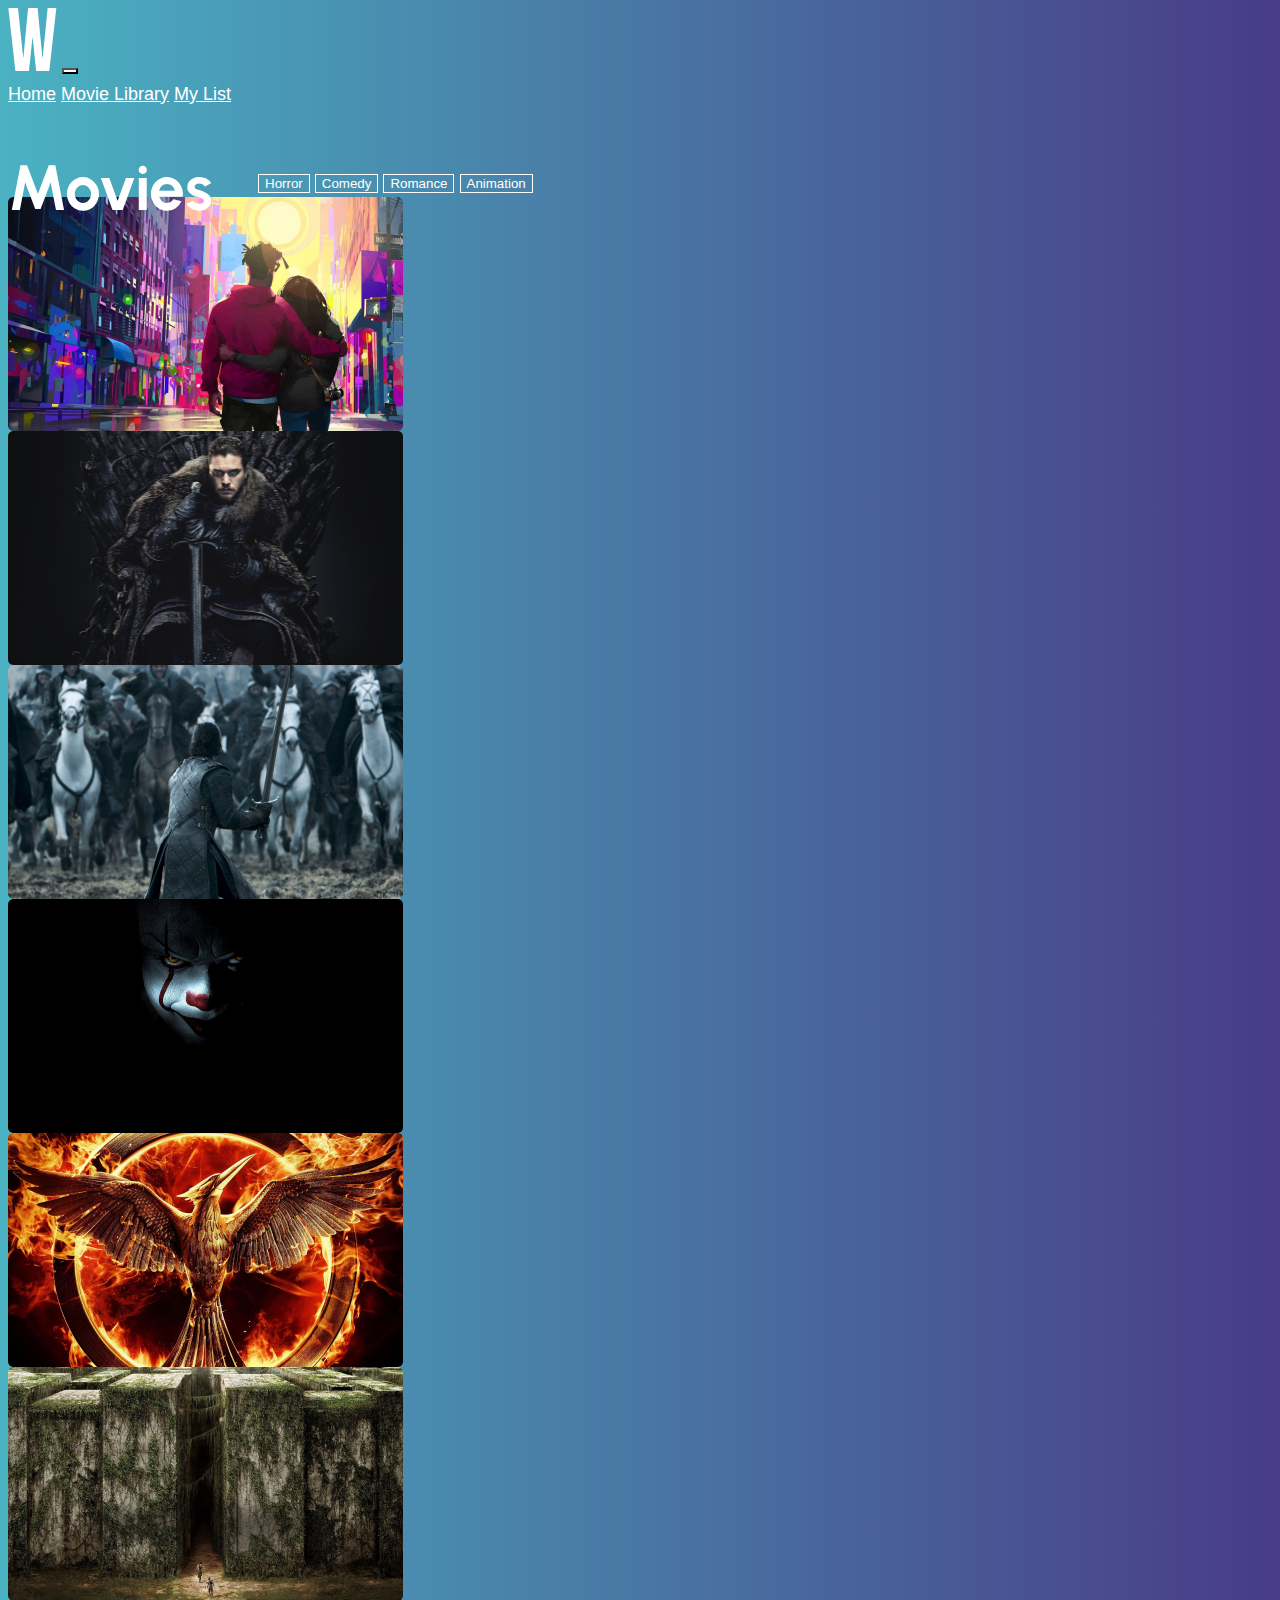
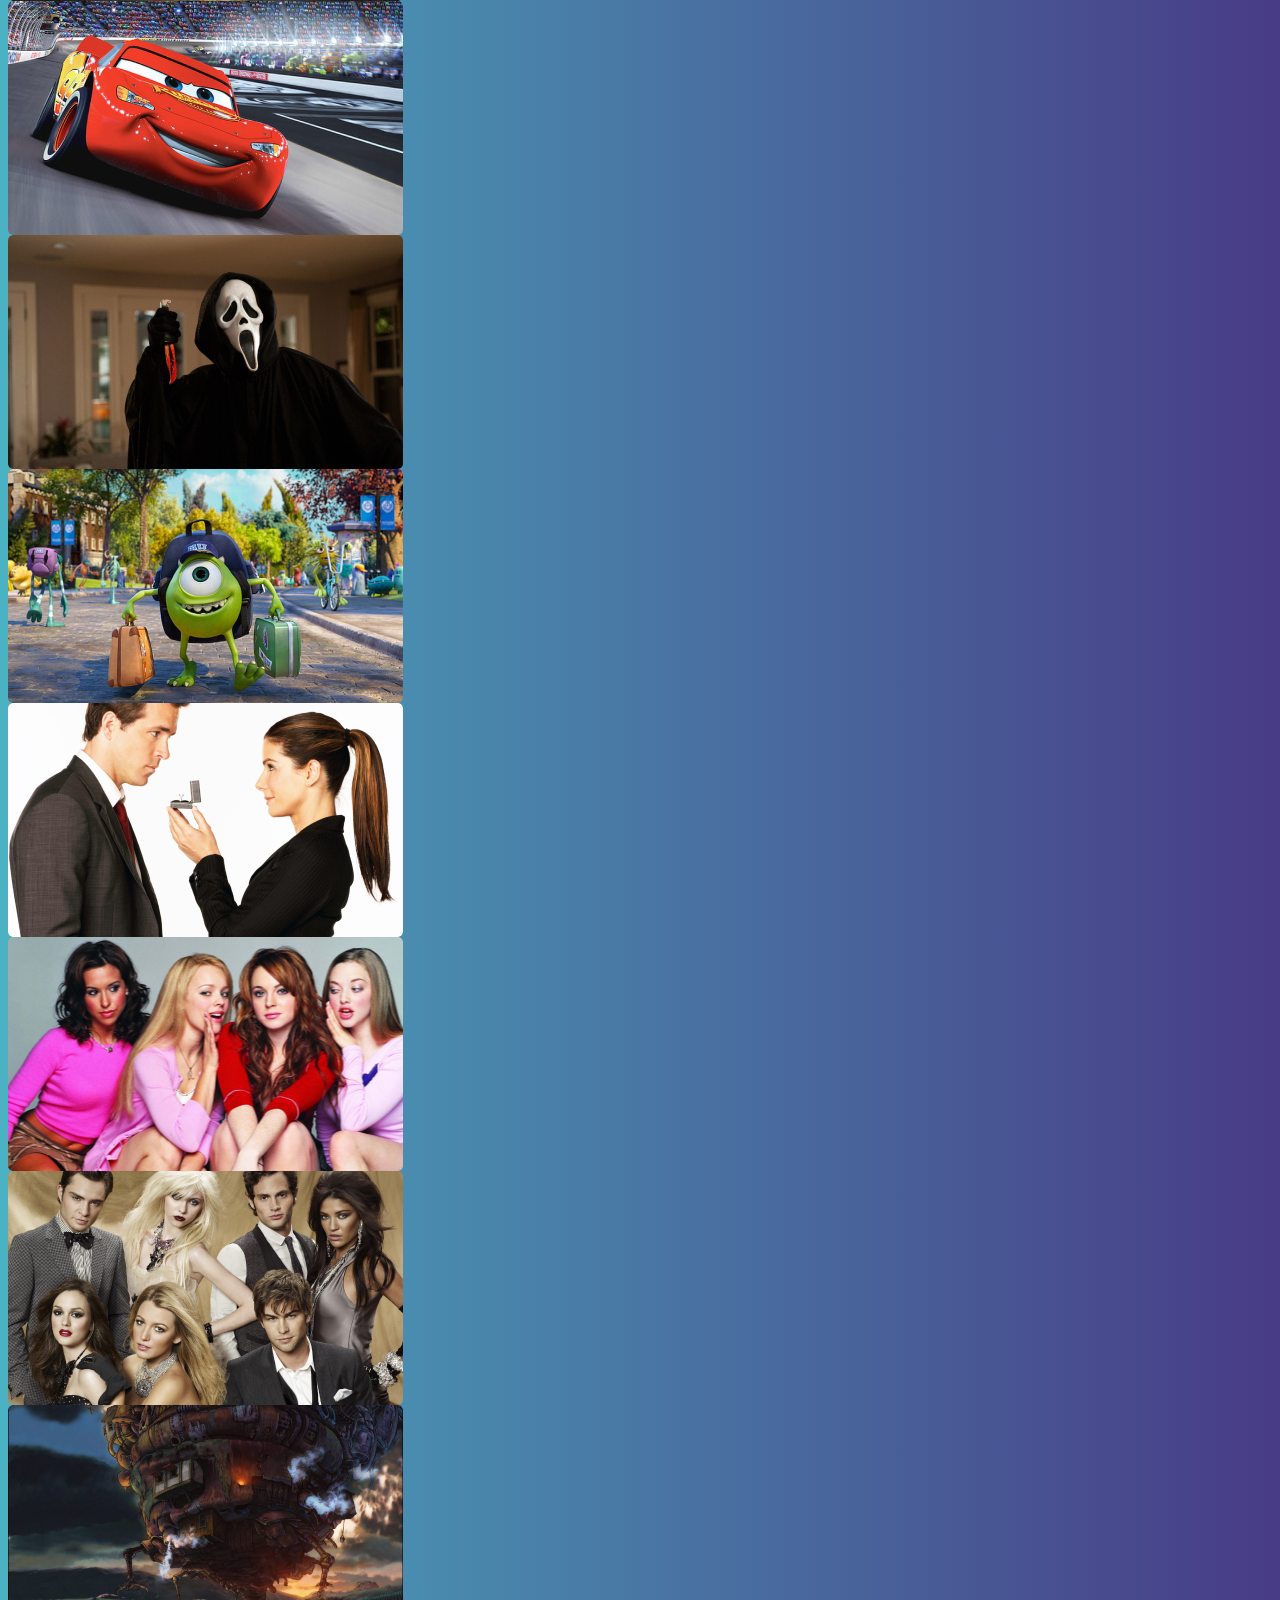
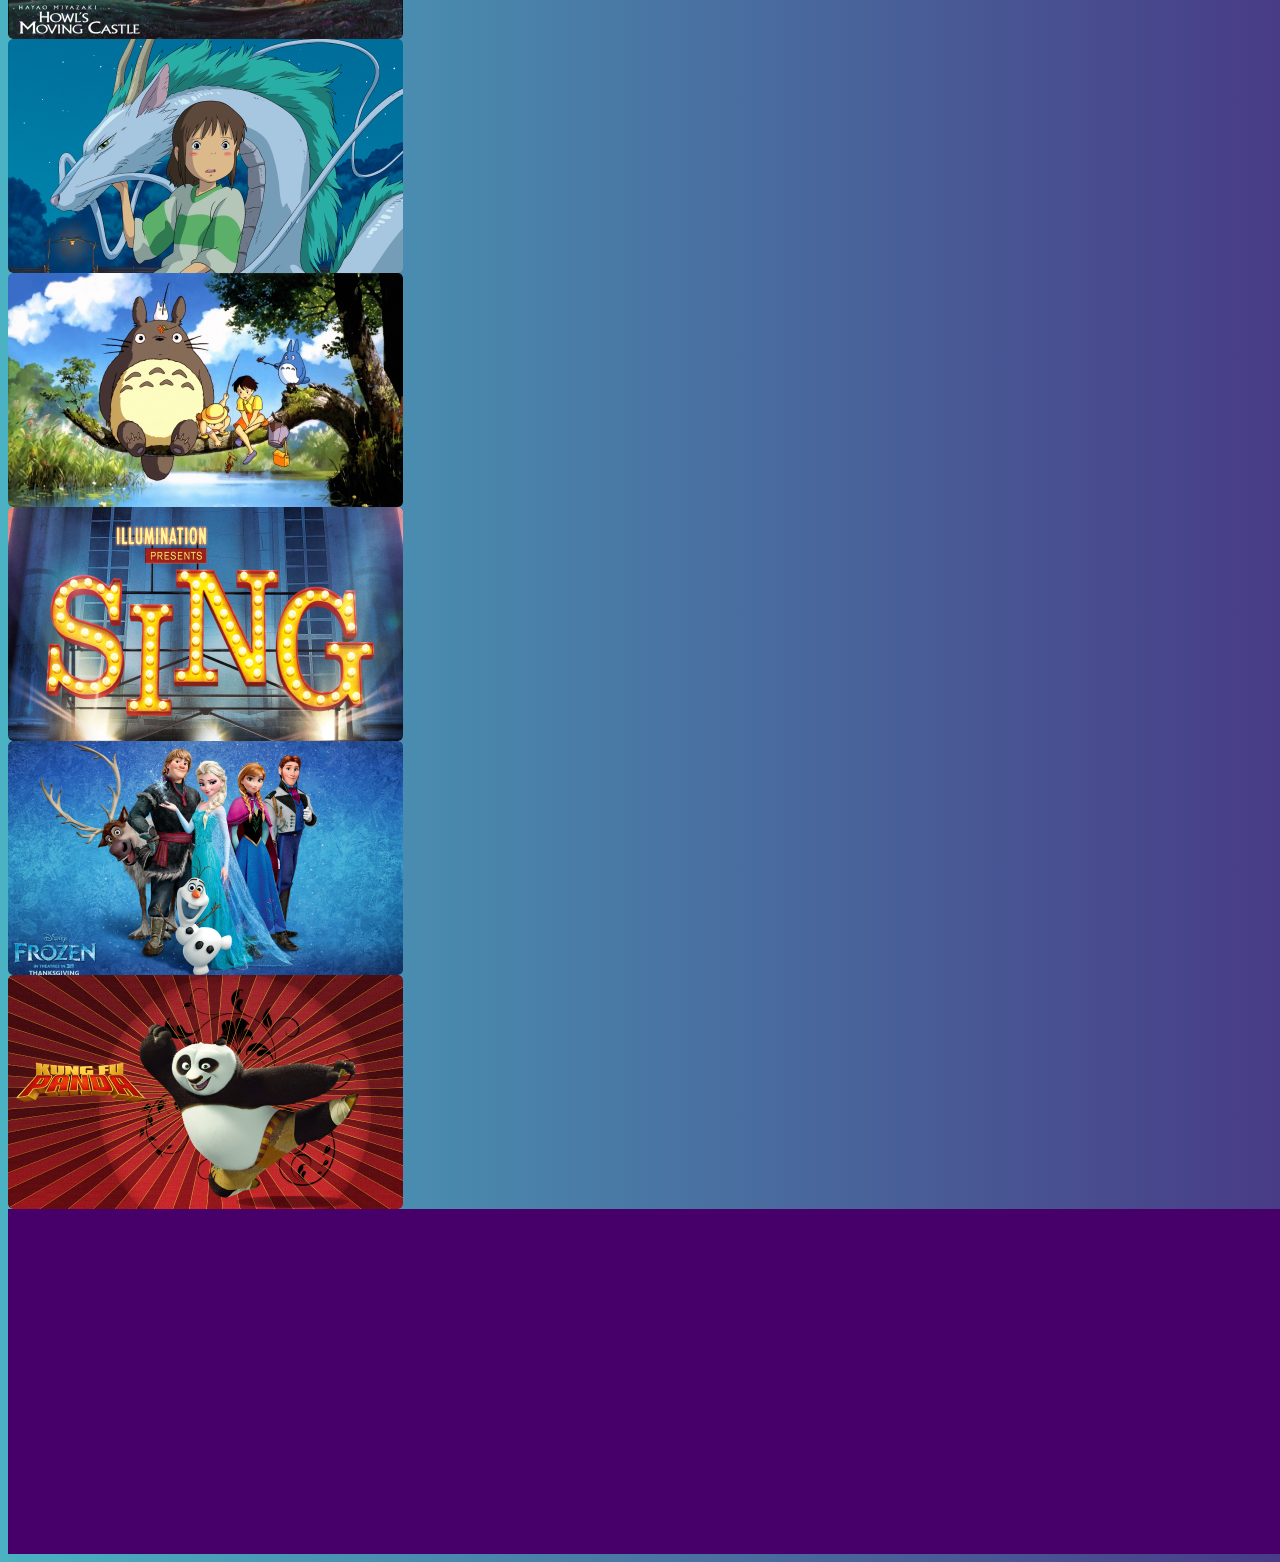
==== pages/libray.html @ efefef5f "movie library page update" ====
<!DOCTYPE html>
<html lang="en">
<head>
    <meta charset="UTF-8">
    <meta name="viewport" content="width=device-width, initial-scale=1.0">
    <title>Movie Library Page</title>

        <!-- Style Sheets -->
        <link href="https://cdn.jsdelivr.net/npm/bootstrap@5.3.0/dist/css/bootstrap.min.css" rel="stylesheet" integrity="sha384-9ndCyUaIbzAi2FUVXJi0CjmCapSmO7SnpJef0486qhLnuZ2cdeRhO02iuK6FUUVM" crossorigin="anonymous">
        <link rel="stylesheet" href="/css/libray.css">
</head>

<body >


        <!-- ------------------------------------------------------------------------------------------------ -->
        <!-- Nav Bar -->   

        <header>
            <nav class="navbar navbar-expand-lg bg-body-light">
                <div class="container-fluid">
                <a class="navbar-brand" href="#"><img src="/assets/logo-white.svg"></a>
                <button class="navbar-toggler" type="button" data-bs-toggle="collapse" data-bs-target="#navbarNavAltMarkup" aria-controls="navbarNavAltMarkup" aria-expanded="false" aria-label="Toggle navigation">
                    <span class="navbar-toggler-icon"></span>
                </button>
                <div class="collapse navbar-collapse" id="navbarNavAltMarkup">
                    <div class="navbar-nav">
                    <a class="nav-link " aria-current="page" href="/index.html" >Home</a>
                    <a class="nav-link" href="#">Movie Library</a>
                    <a class="nav-link" href="/pages/mylist.html">My List</a>

                    </div>
                </div>
                </div>
            </nav>
        </header>




    <!-- ------------------------------------------------------------------------------------------------ -->
    <!-- Filters -->   

    <section>

        <div class="container">

            <div class="heading">

                <h1>Movies</h1>
    
                <div class="btn-group" role="group" aria-label="Basic outlined example bg-body-light" >
                    <button type="button" class="btn btn-outline-primary">Horror</button>
                    <button type="button" class="btn btn-outline-primary">Comedy</button>
                    <button type="button" class="btn btn-outline-primary">Romance</button>
                    <button type="button" class="btn btn-outline-primary">Animation</button>
                  </div>
            </div>


    <!-- ------------------------------------------------------------------------------------------------ -->
    <!-- Movies -->   


            <div class="movies">

                <div class="row">

                    <div class="col-4">
                        <div class="movie-1"></div>

                    </div>

                    <div class="col-4">
                        <div class="movie-2"></div>

                    </div>

                    <div class="col-4">
                        <div class="movie-3"></div>

                    </div>


                </div>

                    <!-- Row 2 -->  
                    
                
                    <div class="row py-5" >

                        <div class="col-4">
                            <div class="movie-4"></div>
    
                        </div>
    
                        <div class="col-4">
                            <div class="movie-5"></div>
    
                        </div>
    
                        <div class="col-4">
                            <div class="movie-6"></div>
    
                        </div>
    
    
                    </div>    

                     <!-- Row 3 -->  


                     <div class="row py-2" >

                        <div class="col-4">
                            <div class="movie-7"></div>
    
                        </div>
    
                        <div class="col-4">
                            <div class="movie-8"></div>
    
                        </div>
    
                        <div class="col-4">
                            <div class="movie-9"></div>
    
                        </div>
    
    
                    </div>  
                    
                        <!-- Row 4 -->  

                    

                    <div class="row py-5" >

                        <div class="col-4">
                            <div class="movie-10"></div>
    
                        </div>
    
                        <div class="col-4">
                            <div class="movie-11"></div>
    
                        </div>
    
                        <div class="col-4">
                            <div class="movie-12"></div>
    
                        </div>
    
    
                    </div>  

                         <!-- Row 5 -->  

                    

                    <div class="row py-2" >

                        <div class="col-4">
                            <div class="movie-13"></div>
    
                        </div>
    
                        <div class="col-4">
                            <div class="movie-14"></div>
    
                        </div>
    
                        <div class="col-4">
                            <div class="movie-15"></div>
    
                        </div>
    
    
                    </div>  
                    
                    <!-- Row 6 -->  

                    <div class="row py-5" >

                        <div class="col-4">
                            <div class="movie-16"></div>
    
                        </div>
    
                        <div class="col-4">
                            <div class="movie-17"></div>
    
                        </div>
    
                        <div class="col-4">
                            <div class="movie-18"></div>
    
                        </div>
    
    
                    </div>  
                    




            </div>
    
    
        </div>
    </section>

    <footer>
        
    </footer>




    

        

    






        <!-- Javascript -->
        <script src="https://cdn.jsdelivr.net/npm/@popperjs/core@2.11.8/dist/umd/popper.min.js" integrity="sha384-I7E8VVD/ismYTF4hNIPjVp/Zjvgyol6VFvRkX/vR+Vc4jQkC+hVqc2pM8ODewa9r" crossorigin="anonymous"></script>
        <script src="https://cdn.jsdelivr.net/npm/bootstrap@5.3.0/dist/js/bootstrap.min.js" integrity="sha384-fbbOQedDUMZZ5KreZpsbe1LCZPVmfTnH7ois6mU1QK+m14rQ1l2bGBq41eYeM/fS" crossorigin="anonymous"></script>
        <script src="https://ajax.googleapis.com/ajax/libs/jquery/3.7.0/jquery.min.js"></script>
        <script src="/js/index.js"></script>

</body>
</html>
---- css/libray.css ----
@import url('https://fonts.googleapis.com/css2?family=Bebas+Neue&family=Urbanist:ital,wght@0,100;0,200;0,300;0,400;0,500;0,600;0,700;0,800;0,900;1,100;1,200;1,300;1,400;1,500;1,600;1,700;1,800;1,900&display=swap');

/* Gradient */

:root {
  --gradient: linear-gradient(90deg, #4AB2C2, #470069, #F5F5F5);
}

body {
  font-family: basic-sans, sans-serif;
  font-size: 1.125em;
  line-height: 1.6;
  color: #333;
  background: #ddd;
  background-size: 300%;
  background-image: var(--gradient);
  animation: bg-animation 25s infinite alternate;
}

@keyframes bg-animation {
  0% {background-position: left}
  50% {background-position: right}
  100% {background-position: left}
}
/* NAV */

.nav-link{
    color: #FFFFFF;
}


/* Filters */

.heading{
    margin-top: 40px;
}

.heading h1{
    font-family: 'Urbanist', sans-serif;
    color: #FFF;
    font-size: 64px;
    font-style: normal;
    font-weight: 700;
    line-height: normal;
    margin-top: 20px;

}

.btn-group{
    margin-left: 250px;
    margin-top: -100px;
}


/*Buttons */

button{
    background-color:#FFFFFF;
}

.btn-outline-primary {
    background-color: transparent;
    color: white;
    border: 1px solid white;
}


/* movies */

.movie-1{
    width: 395px;
    height: 234px;
    background-image: url(/assets/movie-1.png);
    background-position: center;
    background-size: cover;
    border-radius: 5px;
}


.movie-2{
    width: 395px;
    height: 234px;
    background-image: url(/assets/movie-2.png);
    background-position: center;
    background-size: cover;
    border-radius: 5px;

}


.movie-3{
    width: 395px;
    height: 234px;
    background-image: url(/assets/movie-3.png);
    background-position: center;
    background-size: cover;
    border-radius: 5px;
}

.movie-4{
    width: 395px;
    height: 234px;
    background-image: url(/assets/movie-4.png);
    background-position: center;
    background-size: cover;
    border-radius: 5px;
}


.movie-5{
    width: 395px;
    height: 234px;
    background-image: url(/assets/movie-5.png);
    background-position: center;
    background-size: cover;
    border-radius: 5px;
}


.movie-6{
    width: 395px;
    height: 234px;
    background-image: url(/assets/movie-6.png);
    background-position: center;
    background-size: cover;
    border-radius: 5px;
}


.movie-7{
    width: 395px;
    height: 234px;
    background-image: url(/assets/movie-7.png);
    background-position: center;
    background-size: cover;
    border-radius: 5px;
}


.movie-8{
    width: 395px;
    height: 234px;
    background-image: url(/assets/movie-8.png);
    background-position: center;
    background-size: cover;
    border-radius: 5px;
}


.movie-9{
    width: 395px;
    height: 234px;
    background-image: url(/assets/movie-9.png);
    background-position: center;
    background-size: cover;
    border-radius: 5px;
}

.movie-10{
    width: 395px;
    height: 234px;
    background-image: url(/assets/movie-10.png);
    background-position: center;
    background-size: cover;
    border-radius: 5px;
}


.movie-11{
    width: 395px;
    height: 234px;
    background-image: url(/assets/movie-11.png);
    background-position: center;
    background-size: cover;
    border-radius: 5px;
}


.movie-12{
    width: 395px;
    height: 234px;
    background-image: url(/assets/movie-12.png);
    background-position: center;
    background-size: cover;
    border-radius: 5px;
}


.movie-13{
    width: 395px;
    height: 234px;
    background-image: url(/assets/movie-13.png);
    background-position: center;
    background-size: cover;
    border-radius: 5px;
}


.movie-14{
    width: 395px;
    height: 234px;
    background-image: url(/assets/movie-14.png);
    background-position: center;
    background-size: cover;
    border-radius: 5px;
}


.movie-15{
    width: 395px;
    height: 234px;
    background-image: url(/assets/movie-15.png);
    background-position: center;
    background-size: cover;
    border-radius: 5px;
}


.movie-16{
    width: 395px;
    height: 234px;
    background-image: url(/assets/movie-16.png);
    background-position: center;
    background-size: cover;
    border-radius: 5px;
}


.movie-17{
    width: 395px;
    height: 234px;
    background-image: url(/assets/movie-17.png);
    background-position: center;
    background-size: cover;
    border-radius: 5px;
}


.movie-18{
    width: 395px;
    height: 234px;
    background-image: url(/assets/movie-18.png);
    background-position: center;
    background-size: cover;
    border-radius: 5px;
}



/* footer */

footer{
    
    width: 1445px;
    height: 345px;
    background-color: #470069;
}
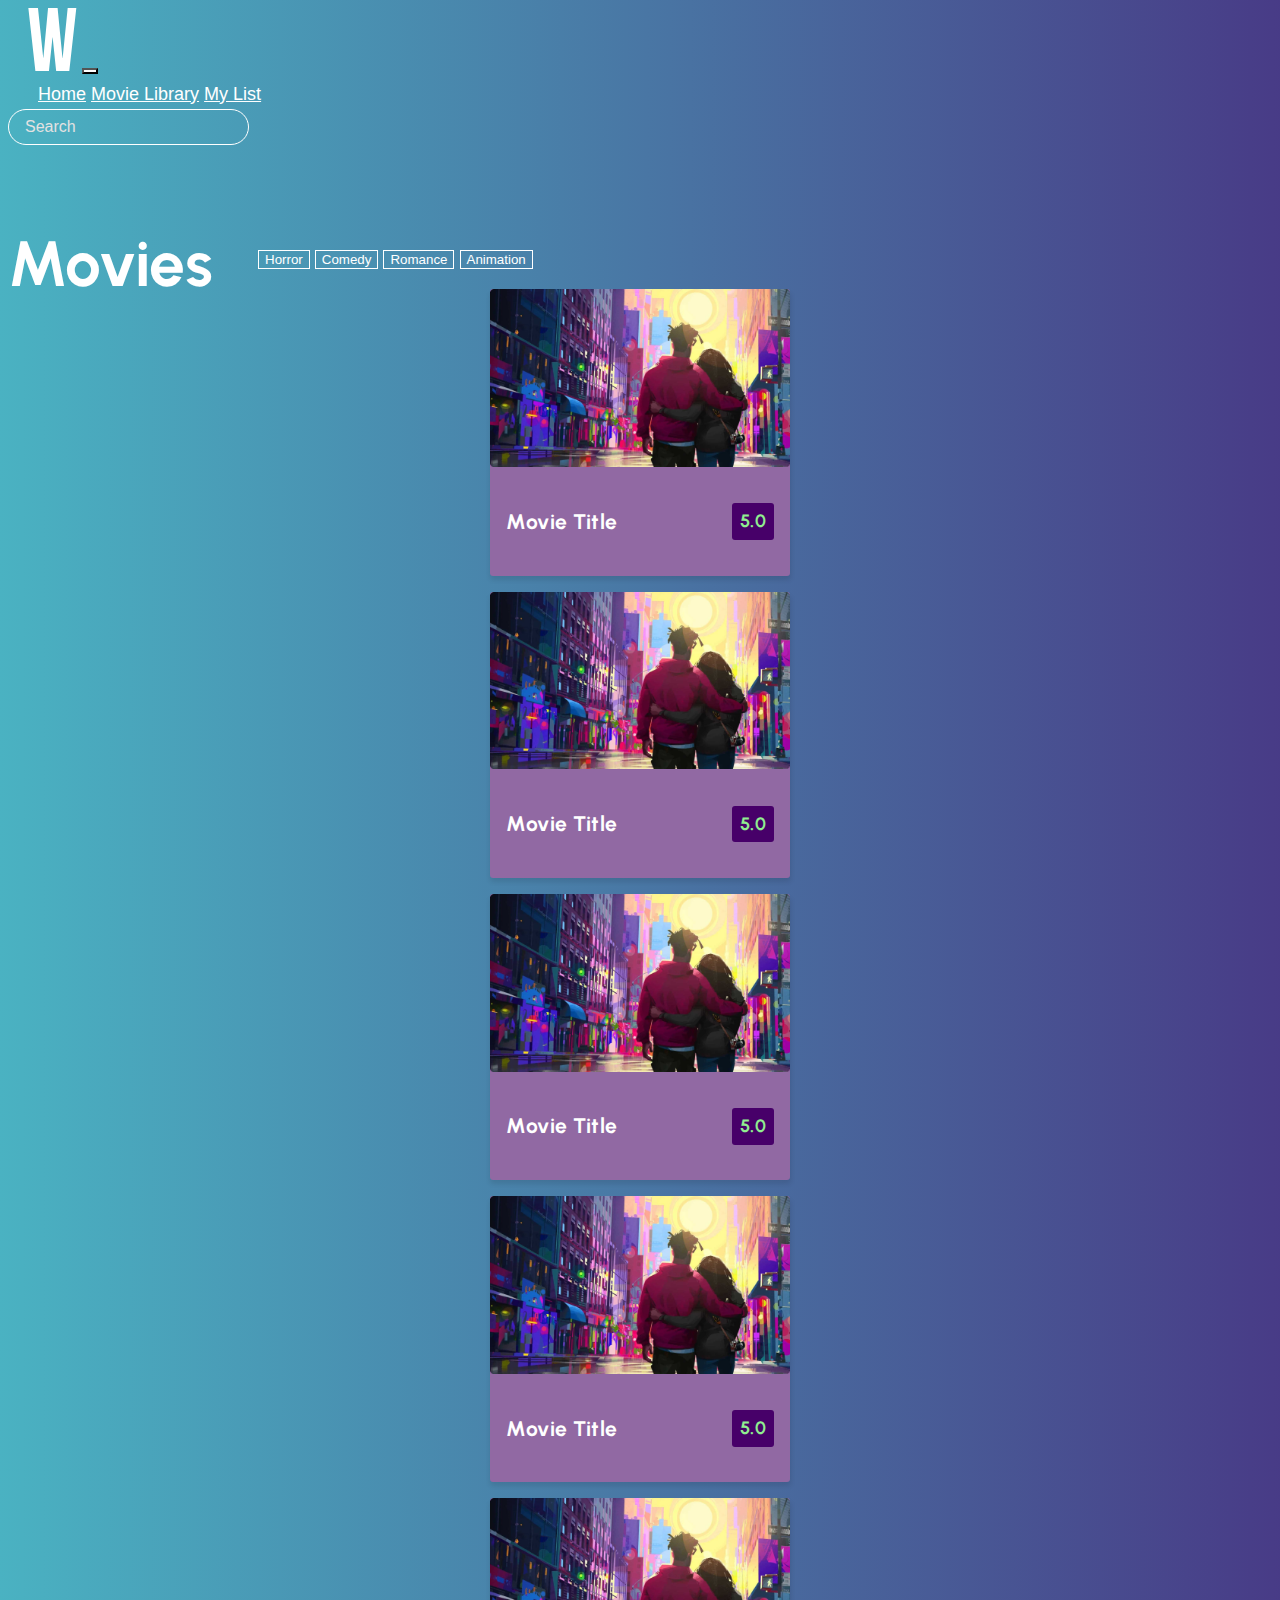
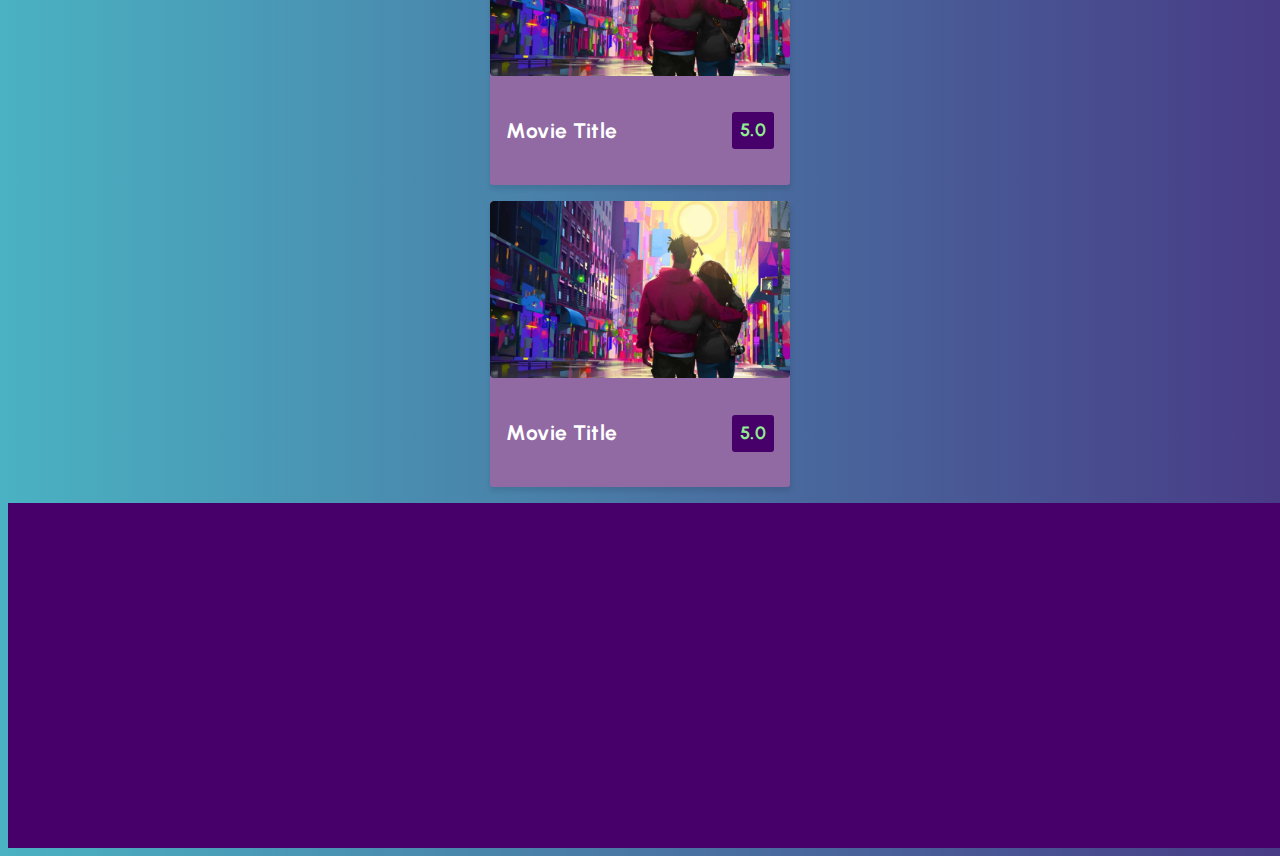
==== commit 5c5003fb: "project update" ====
--- a/pages/libray.html
+++ b/pages/libray.html
@@ -25,13 +25,17 @@
                 </button>
                 <div class="collapse navbar-collapse" id="navbarNavAltMarkup">
                     <div class="navbar-nav">
-                    <a class="nav-link " aria-current="page" href="/index.html" >Home</a>
+                    <a class="nav-link " aria-current="page" href="#" >Home</a>
                     <a class="nav-link" href="#">Movie Library</a>
-                    <a class="nav-link" href="/pages/mylist.html">My List</a>
+                    <a class="nav-link" href="#">My List</a>
 
                     </div>
                 </div>
                 </div>
+
+                <form id="form">
+                    <input type="text" placeholder="Search" id="search" class="search">
+                </form>
             </nav>
         </header>
 
@@ -61,23 +65,84 @@
     <!-- ------------------------------------------------------------------------------------------------ -->
     <!-- Movies -->   
 
-
+    <main id="main">  
+            
             <div class="movies">
 
                 <div class="row">
 
                     <div class="col-4">
-                        <div class="movie-1"></div>
+                        <div class="movie">
+
+                            <img src="/assets/movie-1.png" alt="image">
+            
+
+                            <div class="movie-info">
+                                <h3>Movie Title</h3>
+                                <!-- rating -->
+                                <span class="green">5.0</span>
+                            </div>
+                
+                            <div class="overview">
+
+                                <h3>Overview</h3>
+                                Lorem, ipsum dolor sit amet consectetur 
+                                adipisicing elit. Eius at consequatur cumque fugit
+                                officiis consequuntur id blanditiis. Laboriosam, non est
+                                tempore perferendis, veritatis impedit inventore iste velit incidunt omnis laborum!
+                
+                            </div>
+                        </div>
 
                     </div>
 
                     <div class="col-4">
-                        <div class="movie-2"></div>
+                        <div class="movie">
+
+                            <img src="/assets/movie-1.png" alt="image">
+            
+
+                            <div class="movie-info">
+                                <h3>Movie Title</h3>
+                                <!-- rating -->
+                                <span class="green">5.0</span>
+                            </div>
+                
+                            <div class="overview">
+
+                                <h3>Overview</h3>
+                                Lorem, ipsum dolor sit amet consectetur 
+                                adipisicing elit. Eius at consequatur cumque fugit
+                                officiis consequuntur id blanditiis. Laboriosam, non est
+                                tempore perferendis, veritatis impedit inventore iste velit incidunt omnis laborum!
+                
+                            </div>
+                        </div>
 
                     </div>
 
                     <div class="col-4">
-                        <div class="movie-3"></div>
+                        <div class="movie">
+
+                            <img src="/assets/movie-1.png" alt="image">
+            
+
+                            <div class="movie-info">
+                                <h3>Movie Title</h3>
+                                <!-- rating -->
+                                <span class="green">5.0</span>
+                            </div>
+                
+                            <div class="overview">
+
+                                <h3>Overview</h3>
+                                Lorem, ipsum dolor sit amet consectetur 
+                                adipisicing elit. Eius at consequatur cumque fugit
+                                officiis consequuntur id blanditiis. Laboriosam, non est
+                                tempore perferendis, veritatis impedit inventore iste velit incidunt omnis laborum!
+                
+                            </div>
+                        </div>
 
                     </div>
 
@@ -90,124 +155,92 @@
                     <div class="row py-5" >
 
                         <div class="col-4">
-                            <div class="movie-4"></div>
+                            <div class="movie">
+
+                                <img src="/assets/movie-1.png" alt="image">
+            
+
+                            <div class="movie-info">
+                                <h3>Movie Title</h3>
+                                <!-- rating -->
+                                <span class="green">5.0</span>
+                            </div>
+                
+                            <div class="overview">
+
+                                <h3>Overview</h3>
+                                Lorem, ipsum dolor sit amet consectetur 
+                                adipisicing elit. Eius at consequatur cumque fugit
+                                officiis consequuntur id blanditiis. Laboriosam, non est
+                                tempore perferendis, veritatis impedit inventore iste velit incidunt omnis laborum!
+                
+                            </div>
+                            </div>
     
                         </div>
     
                         <div class="col-4">
-                            <div class="movie-5"></div>
+                            <div class="movie">
+
+                                <img src="/assets/movie-1.png" alt="image">
+            
+
+                            <div class="movie-info">
+                                <h3>Movie Title</h3>
+                                <!-- rating -->
+                                <span class="green">5.0</span>
+                            </div>
+                
+                            <div class="overview">
+
+
+                                <h3>Overview</h3>
+                                Lorem, ipsum dolor sit amet consectetur 
+                                adipisicing elit. Eius at consequatur cumque fugit
+                                officiis consequuntur id blanditiis. Laboriosam, non est
+                                tempore perferendis, veritatis impedit inventore iste velit incidunt omnis laborum!
+                
+                            </div>
+                            </div>
     
                         </div>
     
                         <div class="col-4">
-                            <div class="movie-6"></div>
+                            <div class="movie">
+
+                                <img src="/assets/movie-1.png" alt="image">
+            
+
+                            <div class="movie-info">
+                                <h3>Movie Title</h3>
+                                <!-- rating -->
+                                <span class="green">5.0</span>
+                            </div>
+                
+                            <div class="overview">
+
+                                <h3>Overview</h3>
+                                Lorem, ipsum dolor sit amet consectetur 
+                                adipisicing elit. Eius at consequatur cumque fugit
+                                officiis consequuntur id blanditiis. Laboriosam, non est
+                                tempore perferendis, veritatis impedit inventore iste velit incidunt omnis laborum!
+                
+                            </div>
+                            </div>
     
                         </div>
     
     
                     </div>    
-
-                     <!-- Row 3 -->  
-
-
-                     <div class="row py-2" >
-
-                        <div class="col-4">
-                            <div class="movie-7"></div>
-    
-                        </div>
-    
-                        <div class="col-4">
-                            <div class="movie-8"></div>
-    
-                        </div>
-    
-                        <div class="col-4">
-                            <div class="movie-9"></div>
-    
-                        </div>
-    
-    
-                    </div>  
-                    
-                        <!-- Row 4 -->  
-
-                    
-
-                    <div class="row py-5" >
-
-                        <div class="col-4">
-                            <div class="movie-10"></div>
-    
-                        </div>
-    
-                        <div class="col-4">
-                            <div class="movie-11"></div>
-    
-                        </div>
-    
-                        <div class="col-4">
-                            <div class="movie-12"></div>
-    
-                        </div>
-    
-    
-                    </div>  
-
-                         <!-- Row 5 -->  
-
-                    
-
-                    <div class="row py-2" >
-
-                        <div class="col-4">
-                            <div class="movie-13"></div>
-    
-                        </div>
-    
-                        <div class="col-4">
-                            <div class="movie-14"></div>
-    
-                        </div>
-    
-                        <div class="col-4">
-                            <div class="movie-15"></div>
-    
-                        </div>
-    
-    
-                    </div>  
-                    
-                    <!-- Row 6 -->  
-
-                    <div class="row py-5" >
-
-                        <div class="col-4">
-                            <div class="movie-16"></div>
-    
-                        </div>
-    
-                        <div class="col-4">
-                            <div class="movie-17"></div>
-    
-                        </div>
-    
-                        <div class="col-4">
-                            <div class="movie-18"></div>
-    
-                        </div>
-    
-    
-                    </div>  
-                    
+ 
 
 
 
 
             </div>
     
-    
-        </div>
+    </main>  
+       
     </section>
 
     <footer>
--- a/css/libray.css
+++ b/css/libray.css
@@ -4,13 +4,14 @@
 
 :root {
   --gradient: linear-gradient(90deg, #4AB2C2, #470069, #F5F5F5);
+
 }
 
 body {
   font-family: basic-sans, sans-serif;
   font-size: 1.125em;
   line-height: 1.6;
-  color: #333;
+  color: black;
   background: #ddd;
   background-size: 300%;
   background-image: var(--gradient);
@@ -24,15 +25,47 @@
 }
 /* NAV */
 
+
 .nav-link{
-    color: #FFFFFF;
-}
+    color: #FFFFFF;  
+}
+
+.navbar-nav{
+    margin-left: 30px;
+}
+
+.navbar-brand{
+    margin-left: 20px;
+
+}
+
+
+.search{
+    
+    background-color: transparent;
+    border-radius: 20px;
+    border: 0.5px solid white;
+    padding: 0.5rem 1rem;
+    font-size: 1rem;
+    color: #FFF;
+    margin-right:57px;
+}
+
+.search:focus{
+    outline: 0;
+    background-color: #5b306f;
+}
+
+.search::placeholder{
+    color: rgb(227, 226, 226);
+}
+
 
 
 /* Filters */
 
 .heading{
-    margin-top: 40px;
+    margin-top: 80px;
 }
 
 .heading h1{
@@ -67,182 +100,85 @@
 
 /* movies */
 
-.movie-1{
-    width: 395px;
-    height: 234px;
-    background-image: url(/assets/movie-1.png);
-    background-position: center;
-    background-size: cover;
+main{
+    display: flex;
+    flex-wrap: wrap;
+    justify-content: center;
+}
+
+.movie{
+    width: 300px;
     border-radius: 5px;
-}
-
-
-.movie-2{
-    width: 395px;
-    height: 234px;
-    background-image: url(/assets/movie-2.png);
-    background-position: center;
-    background-size: cover;
-    border-radius: 5px;
-
-}
-
-
-.movie-3{
-    width: 395px;
-    height: 234px;
-    background-image: url(/assets/movie-3.png);
-    background-position: center;
-    background-size: cover;
-    border-radius: 5px;
-}
-
-.movie-4{
-    width: 395px;
-    height: 234px;
-    background-image: url(/assets/movie-4.png);
-    background-position: center;
-    background-size: cover;
-    border-radius: 5px;
-}
-
-
-.movie-5{
-    width: 395px;
-    height: 234px;
-    background-image: url(/assets/movie-5.png);
-    background-position: center;
-    background-size: cover;
-    border-radius: 5px;
-}
-
-
-.movie-6{
-    width: 395px;
-    height: 234px;
-    background-image: url(/assets/movie-6.png);
-    background-position: center;
-    background-size: cover;
-    border-radius: 5px;
-}
-
-
-.movie-7{
-    width: 395px;
-    height: 234px;
-    background-image: url(/assets/movie-7.png);
-    background-position: center;
-    background-size: cover;
-    border-radius: 5px;
-}
-
-
-.movie-8{
-    width: 395px;
-    height: 234px;
-    background-image: url(/assets/movie-8.png);
-    background-position: center;
-    background-size: cover;
-    border-radius: 5px;
-}
-
-
-.movie-9{
-    width: 395px;
-    height: 234px;
-    background-image: url(/assets/movie-9.png);
-    background-position: center;
-    background-size: cover;
-    border-radius: 5px;
-}
-
-.movie-10{
-    width: 395px;
-    height: 234px;
-    background-image: url(/assets/movie-10.png);
-    background-position: center;
-    background-size: cover;
-    border-radius: 5px;
-}
-
-
-.movie-11{
-    width: 395px;
-    height: 234px;
-    background-image: url(/assets/movie-11.png);
-    background-position: center;
-    background-size: cover;
-    border-radius: 5px;
-}
-
-
-.movie-12{
-    width: 395px;
-    height: 234px;
-    background-image: url(/assets/movie-12.png);
-    background-position: center;
-    background-size: cover;
-    border-radius: 5px;
-}
-
-
-.movie-13{
-    width: 395px;
-    height: 234px;
-    background-image: url(/assets/movie-13.png);
-    background-position: center;
-    background-size: cover;
-    border-radius: 5px;
-}
-
-
-.movie-14{
-    width: 395px;
-    height: 234px;
-    background-image: url(/assets/movie-14.png);
-    background-position: center;
-    background-size: cover;
-    border-radius: 5px;
-}
-
-
-.movie-15{
-    width: 395px;
-    height: 234px;
-    background-image: url(/assets/movie-15.png);
-    background-position: center;
-    background-size: cover;
-    border-radius: 5px;
-}
-
-
-.movie-16{
-    width: 395px;
-    height: 234px;
-    background-image: url(/assets/movie-16.png);
-    background-position: center;
-    background-size: cover;
-    border-radius: 5px;
-}
-
-
-.movie-17{
-    width: 395px;
-    height: 234px;
-    background-image: url(/assets/movie-17.png);
-    background-position: center;
-    background-size: cover;
-    border-radius: 5px;
-}
-
-
-.movie-18{
-    width: 395px;
-    height: 234px;
-    background-image: url(/assets/movie-18.png);
-    background-position: center;
-    background-size: cover;
-    border-radius: 5px;
+    border-radius: 3px;
+    box-shadow: 0.2px 4px 5px rgba(0,0,0,0.1);
+    background-color: #9169a3;
+    position: relative;
+    overflow: hidden;
+    font-family: 'Urbanist', sans-serif;
+    margin: 1rem;
+
+}
+
+
+.movie img{
+    width: 100%;
+}
+
+.movie-info{
+    color: #FFF;
+    display: flex;
+    align-items: center;
+    justify-content: space-between;
+    padding: 0.5rem 1rem 1rem;
+    letter-spacing:0.5px;
+} 
+
+.movie-info h3{
+    font-weight: 700;
+}
+
+.movie-info span{
+    background-color: #470069;
+    color: white;
+    padding: 0.25rem 0.5rem; 
+    border-radius: 3px;
+    font-weight: bold;
+
+}
+
+
+.movie-info span.green{
+    color: lightgreen;
+}
+
+.movie-info span.orange{
+    color: orange;
+}
+
+.movie-info span.red{
+    color: red;
+}
+
+
+
+
+.overview{
+
+    position: absolute;  
+    left:0; 
+    right:0; 
+    bottom:0; 
+    background-color: #FFF;
+    padding: 1rem;
+    max-height: 100%;
+    font-weight: 500;
+    transform: translateY(101%);
+    transition: transform 0.3s ease-in;
+
+}
+
+.movie:hover .overview{
+    transform:translateY(0);
 }
 
 
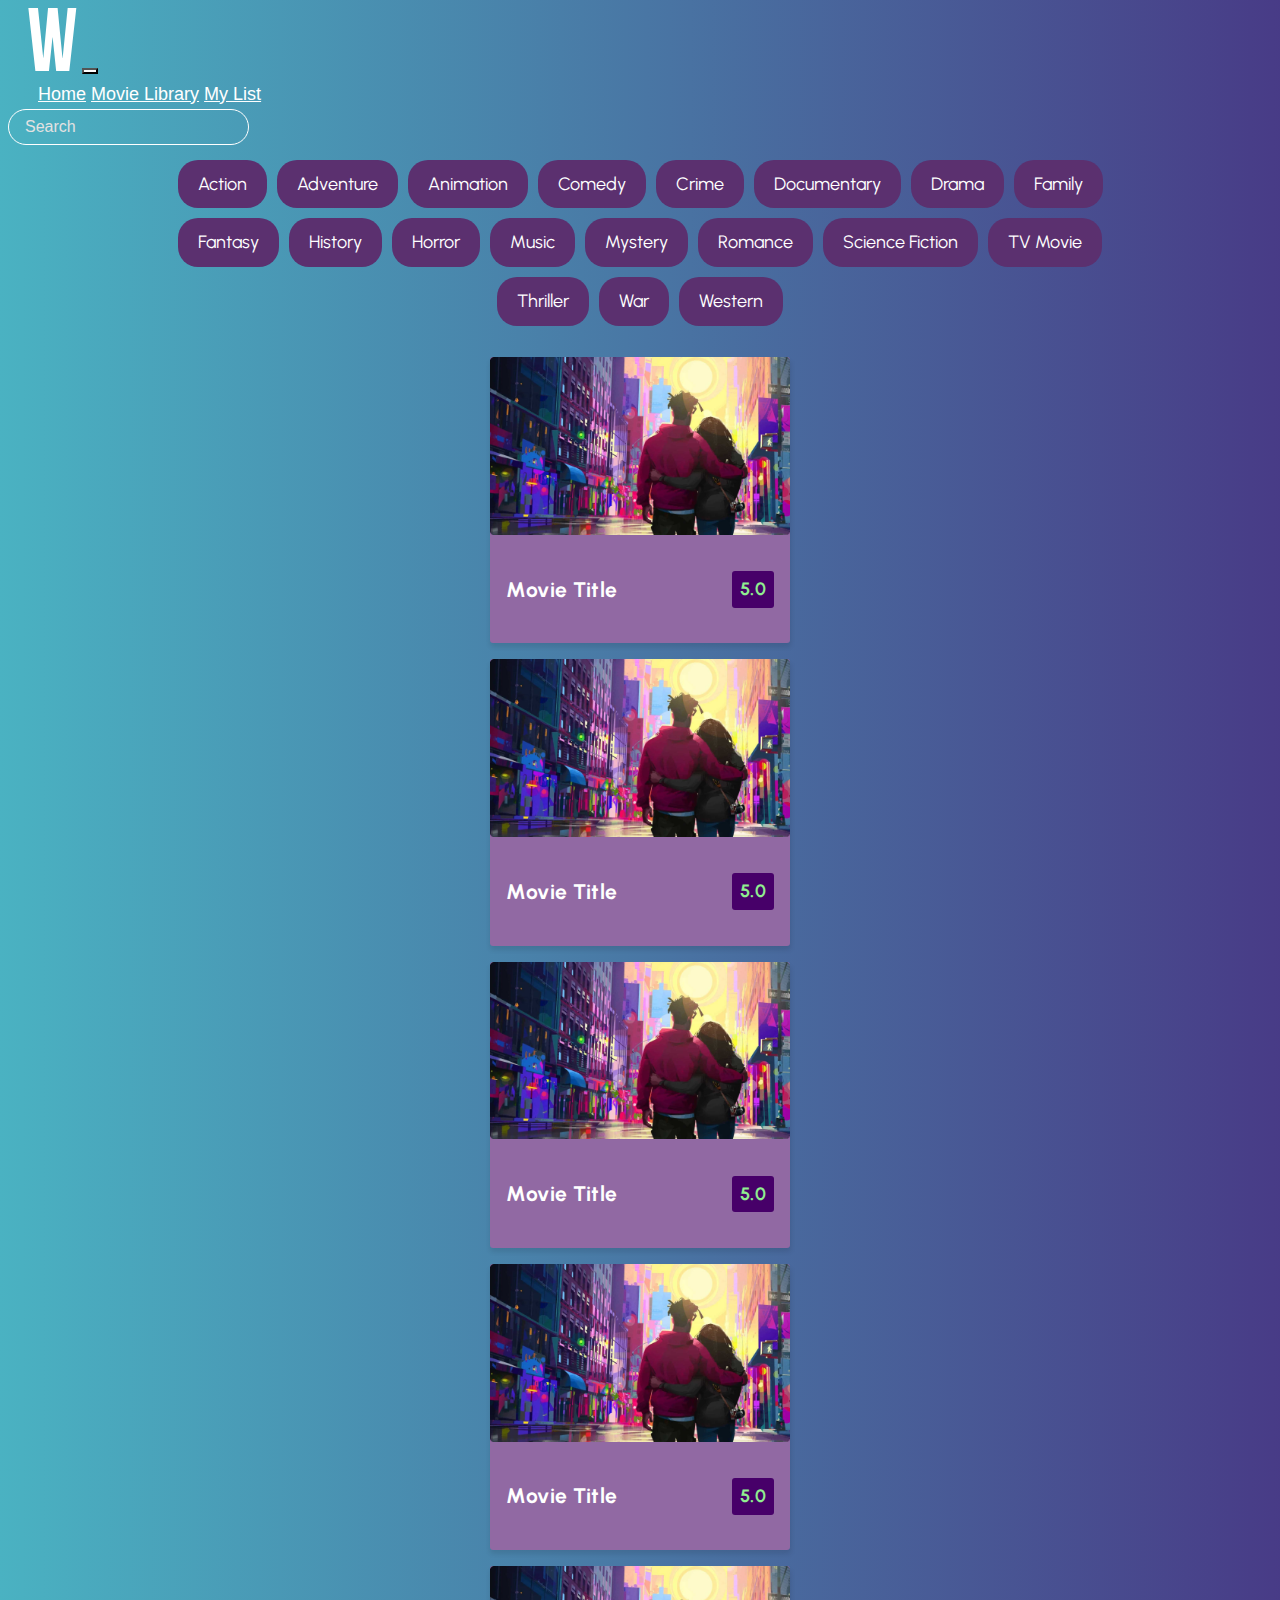
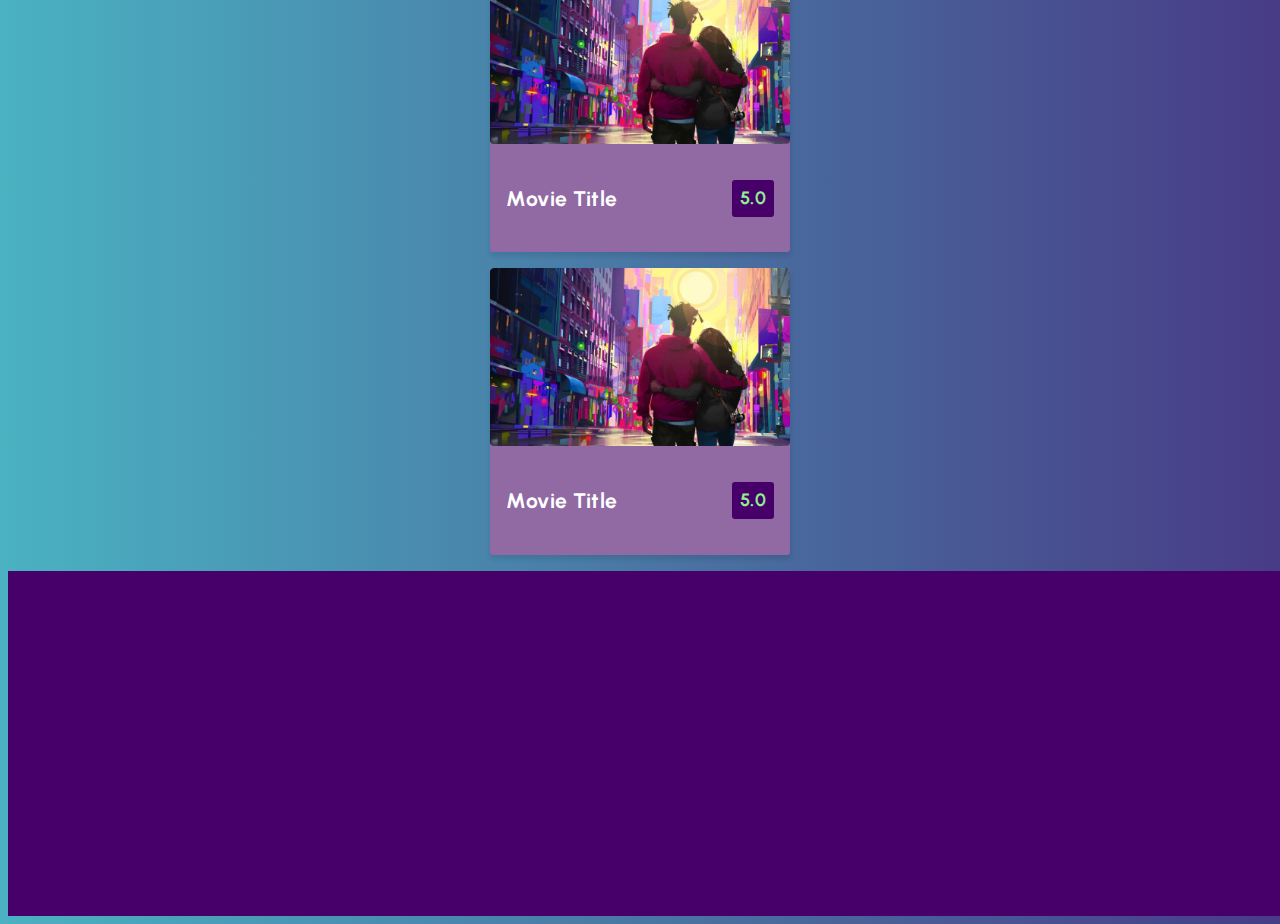
==== commit db895c6a: "local storage immplentaion and API intergarion as well as Filtering" ====
--- a/pages/libray.html
+++ b/pages/libray.html
@@ -47,19 +47,14 @@
 
     <section>
 
-        <div class="container">
-
-            <div class="heading">
-
-                <h1>Movies</h1>
-    
-                <div class="btn-group" role="group" aria-label="Basic outlined example bg-body-light" >
-                    <button type="button" class="btn btn-outline-primary">Horror</button>
-                    <button type="button" class="btn btn-outline-primary">Comedy</button>
-                    <button type="button" class="btn btn-outline-primary">Romance</button>
-                    <button type="button" class="btn btn-outline-primary">Animation</button>
-                  </div>
-            </div>
+        <div id="filters">
+            <div class="filter">Action</div>
+            <div class="filter">Adventure</div>
+            <div class="filter">Drama</div>
+            <div class="filter">Comedy</div>
+
+
+        </div>
 
 
     <!-- ------------------------------------------------------------------------------------------------ -->
@@ -67,29 +62,38 @@
 
     <main id="main">  
             
-            <div class="movies">
+            <div class="movies" data-movie-id="1">
 
                 <div class="row">
 
                     <div class="col-4">
                         <div class="movie">
 
+                            <div class="movieImg">
+                            
                             <img src="/assets/movie-1.png" alt="image">
-            
-
-                            <div class="movie-info">
-                                <h3>Movie Title</h3>
-                                <!-- rating -->
-                                <span class="green">5.0</span>
-                            </div>
-                
-                            <div class="overview">
-
-                                <h3>Overview</h3>
-                                Lorem, ipsum dolor sit amet consectetur 
-                                adipisicing elit. Eius at consequatur cumque fugit
-                                officiis consequuntur id blanditiis. Laboriosam, non est
-                                tempore perferendis, veritatis impedit inventore iste velit incidunt omnis laborum!
+                          
+
+                            </div>    
+
+                            <div class="movie-info">
+                                <h3>Movie Title</h3>
+                                <!-- rating -->
+                                <span class="green">5.0</span>
+                                
+                                
+                            </div>
+                
+                            <div class="overview">
+
+                                
+
+                                <h3>Overview</h3>
+                                Lorem, ipsum dolor sit amet consectetur 
+                                adipisicing elit. Eius at consequatur cumque fugit
+                                officiis consequuntur id blanditiis. Laboriosam, non est
+                                tempore perferendis, veritatis impedit inventore iste velit incidunt omnis laborum!
+                                
                 
                             </div>
                         </div>
--- a/css/libray.css
+++ b/css/libray.css
@@ -63,6 +63,39 @@
 
 
 /* Filters */
+
+#filters{
+    width: 80%;
+    display: flex;
+    flex-wrap: wrap;
+    justify-content: center;
+    align-items: center;
+    margin: 10px auto;
+}
+
+.filter{
+    font-family: 'Urbanist', sans-serif;
+    color: white;
+    padding: 10px 20px;
+    background-color: #5b306f;
+    border-radius: 20px;
+    margin: 5px;
+    display:inline-block;
+    cursor: pointer;
+}
+
+.filter:hover{
+    cursor: pointer;
+    background-color: #9169a3;
+
+}
+
+.filter.active{
+    background-color: rebeccapurple;
+}
+
+/**************************************************************************/
+
 
 .heading{
     margin-top: 80px;
@@ -116,6 +149,7 @@
     overflow: hidden;
     font-family: 'Urbanist', sans-serif;
     margin: 1rem;
+    cursor: pointer;
 
 }
 
@@ -124,6 +158,12 @@
     width: 100%;
 }
 
+.btn {
+    background-color: #470069;
+    margin-top: -1000px;
+    border: none;
+    margin-left: 5px;
+}
 .movie-info{
     color: #FFF;
     display: flex;
@@ -171,7 +211,7 @@
     background-color: #FFF;
     padding: 1rem;
     max-height: 100%;
-    font-weight: 500;
+    font-weight: 300;
     transform: translateY(101%);
     transition: transform 0.3s ease-in;
 
@@ -180,6 +220,9 @@
 .movie:hover .overview{
     transform:translateY(0);
 }
+
+
+
 
 
 
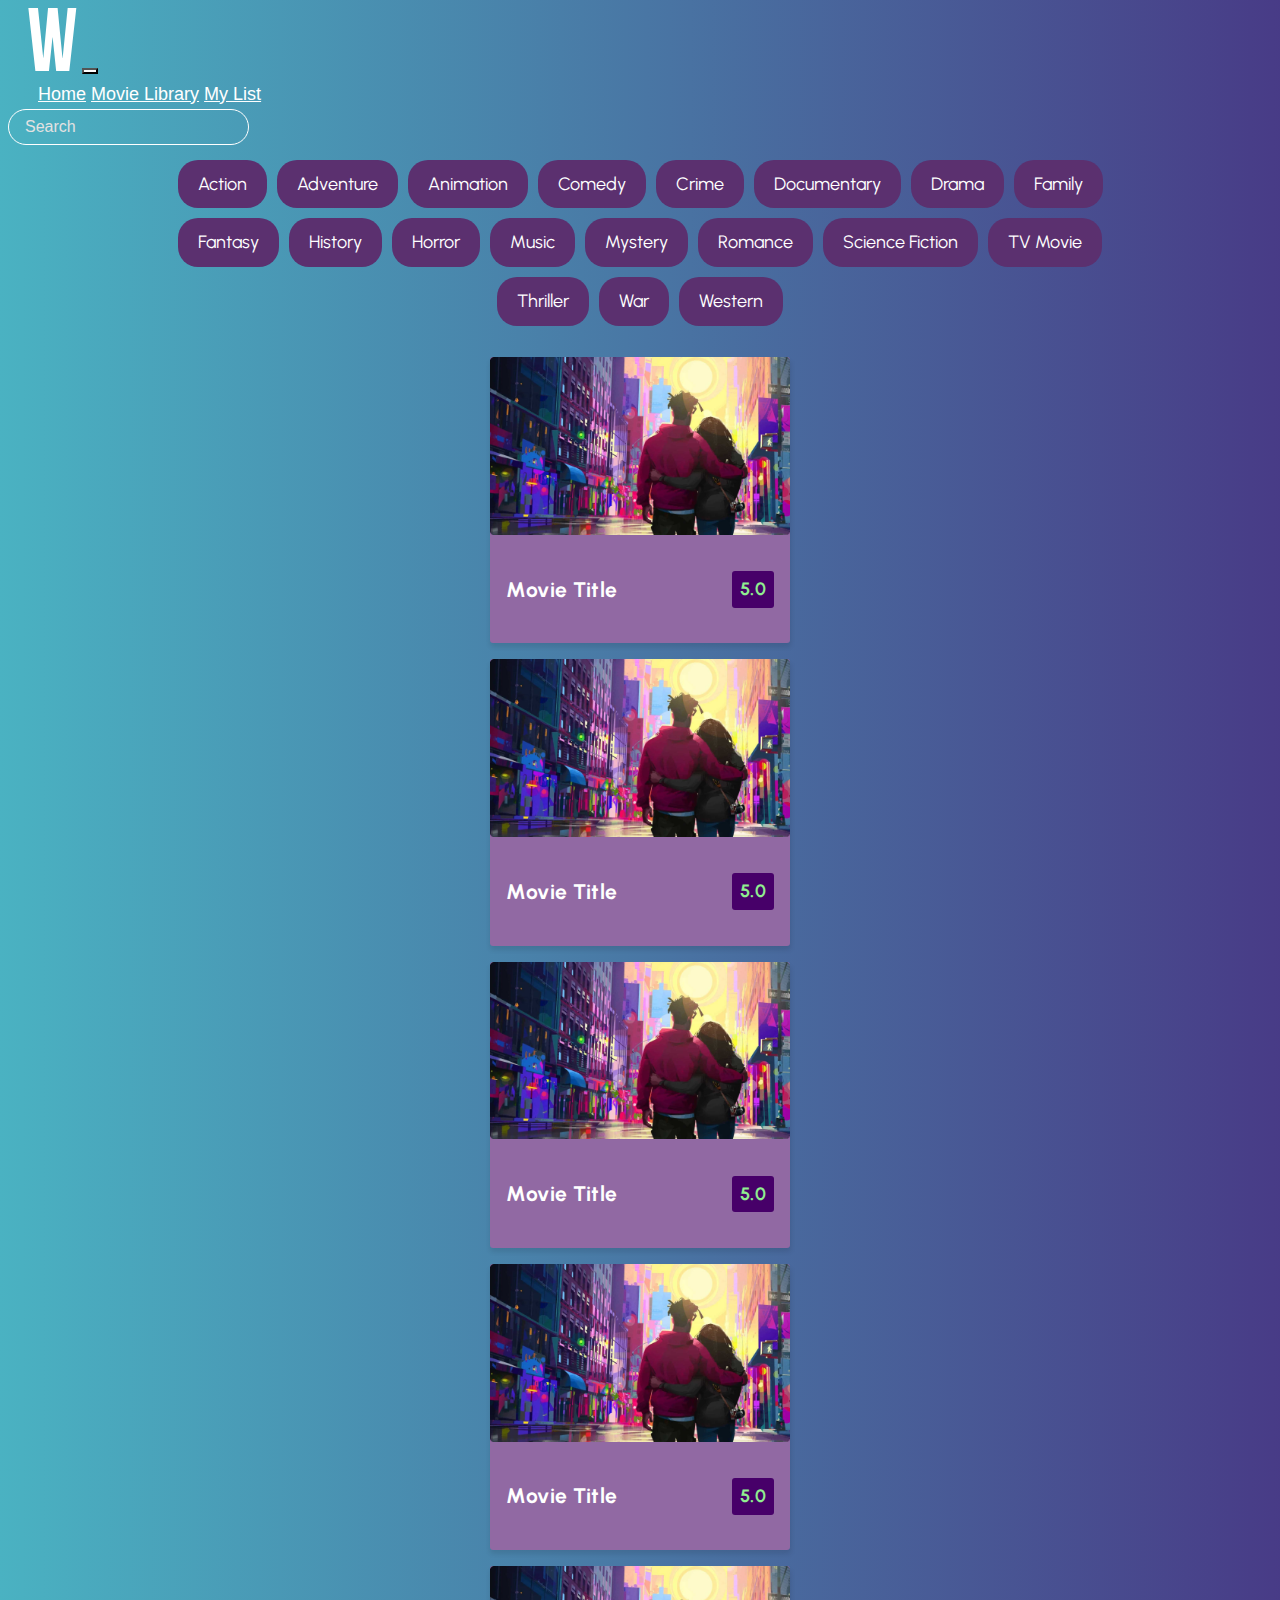
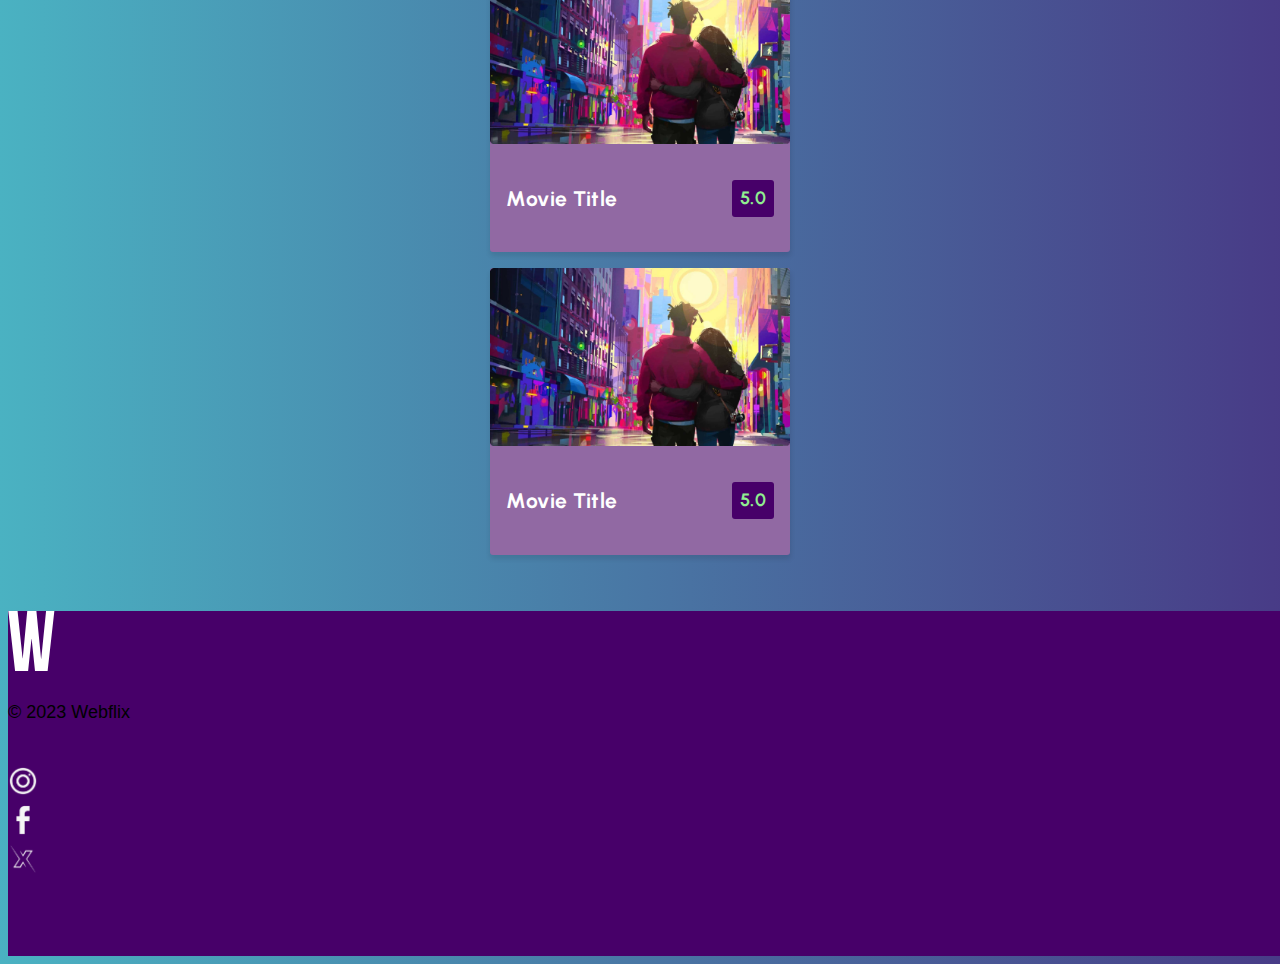
==== commit c9ce2968: "Footer" ====
--- a/pages/libray.html
+++ b/pages/libray.html
@@ -247,10 +247,24 @@
        
     </section>
 
-    <footer>
-        
-    </footer>
-
+   <!-- footer -->
+   <footer>
+    <div class="container-fluid">
+    <div class="row">
+      <div class="col-4">
+      </div>
+      <div class="col-4" style="margin-top:40px;">
+        <div class="foot"><img src="/assets/logo-white.svg" height="60px" ></div>
+        <p>&copy; 2023 Webflix</p>
+      </div>
+      <div class="col-4" style="margin-top:40px;">
+        <div class="icon"><a href="https://www.instagram.com/"><img src="/assets/instagram.png" height="30px"></a></div>
+        <div class="icon"><a href="https://web.facebook.com/"><img src="/assets/facebook.png" height="30px"></a></div>
+        <div class="icon"><a href="https://twitter.com/"><img src="/assets/xtwitter.png" height="30px"></a></div>
+      </div>
+    </div>
+    </div>
+  </footer>
 
 
 
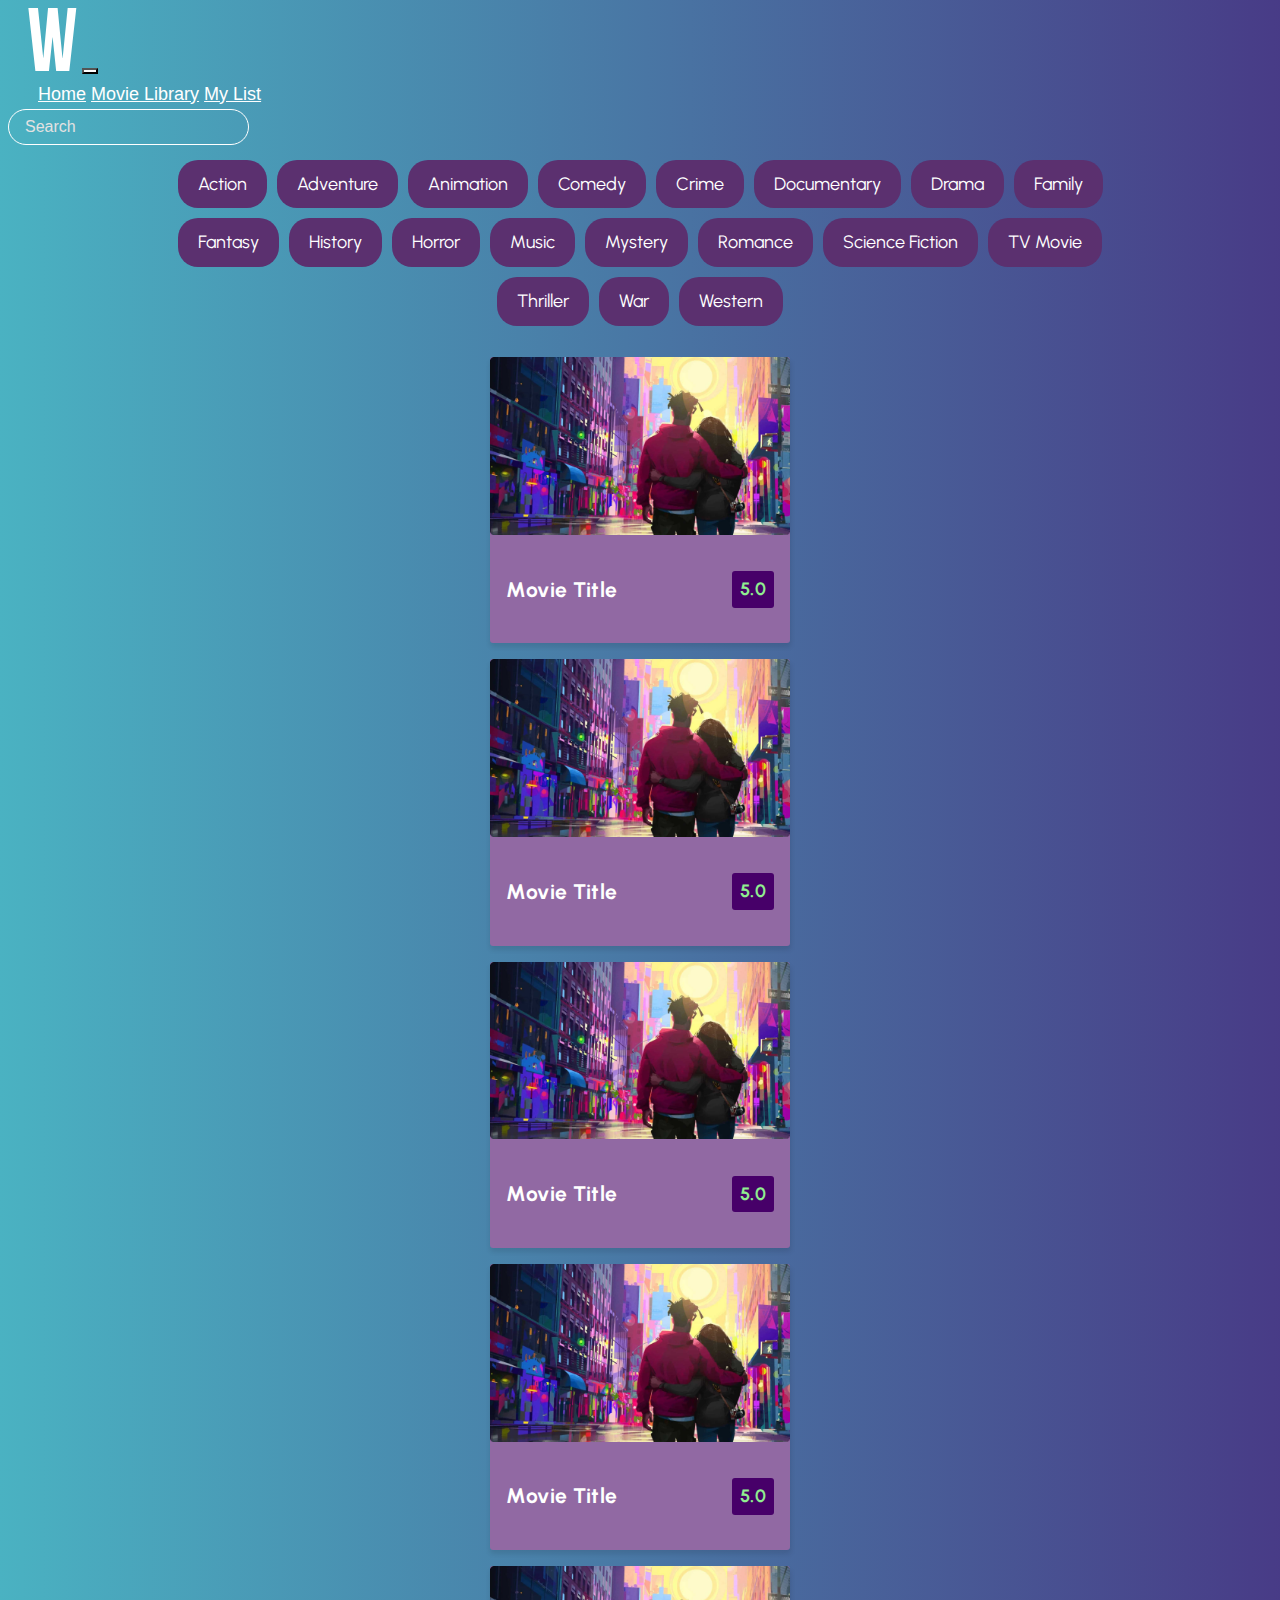
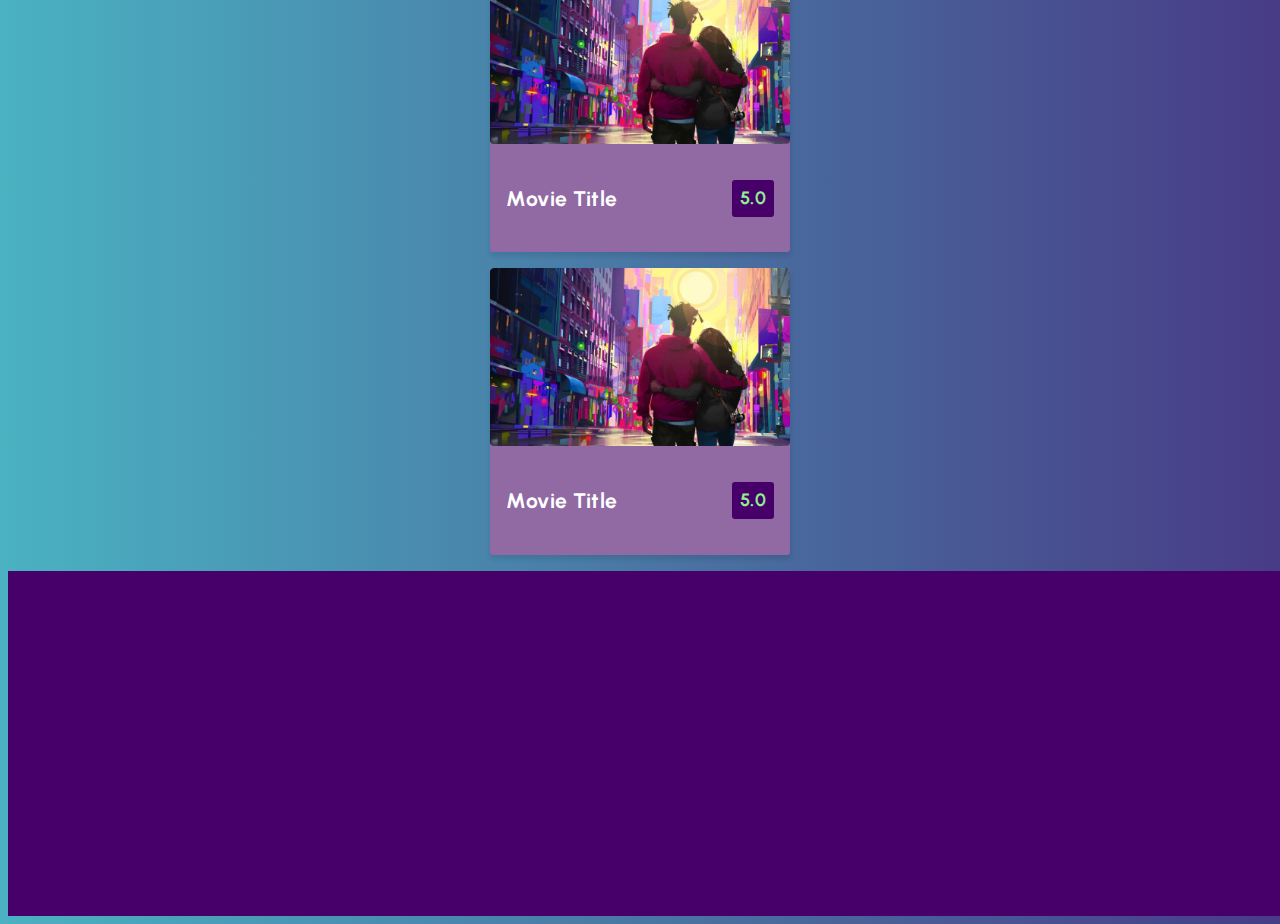
==== commit 9cef9617: "Links to pages" ====
--- a/pages/libray.html
+++ b/pages/libray.html
@@ -25,9 +25,9 @@
                 </button>
                 <div class="collapse navbar-collapse" id="navbarNavAltMarkup">
                     <div class="navbar-nav">
-                    <a class="nav-link " aria-current="page" href="#" >Home</a>
-                    <a class="nav-link" href="#">Movie Library</a>
-                    <a class="nav-link" href="#">My List</a>
+                    <a class="nav-link " aria-current="page" href="../index.html" >Home</a>
+                    <a class="nav-link" href="">Movie Library</a>
+                    <a class="nav-link" href="./mylist.html">My List</a>
 
                     </div>
                 </div>
@@ -247,24 +247,10 @@
        
     </section>
 
-   <!-- footer -->
-   <footer>
-    <div class="container-fluid">
-    <div class="row">
-      <div class="col-4">
-      </div>
-      <div class="col-4" style="margin-top:40px;">
-        <div class="foot"><img src="/assets/logo-white.svg" height="60px" ></div>
-        <p>&copy; 2023 Webflix</p>
-      </div>
-      <div class="col-4" style="margin-top:40px;">
-        <div class="icon"><a href="https://www.instagram.com/"><img src="/assets/instagram.png" height="30px"></a></div>
-        <div class="icon"><a href="https://web.facebook.com/"><img src="/assets/facebook.png" height="30px"></a></div>
-        <div class="icon"><a href="https://twitter.com/"><img src="/assets/xtwitter.png" height="30px"></a></div>
-      </div>
-    </div>
-    </div>
-  </footer>
+    <footer>
+        
+    </footer>
+
 
 
 
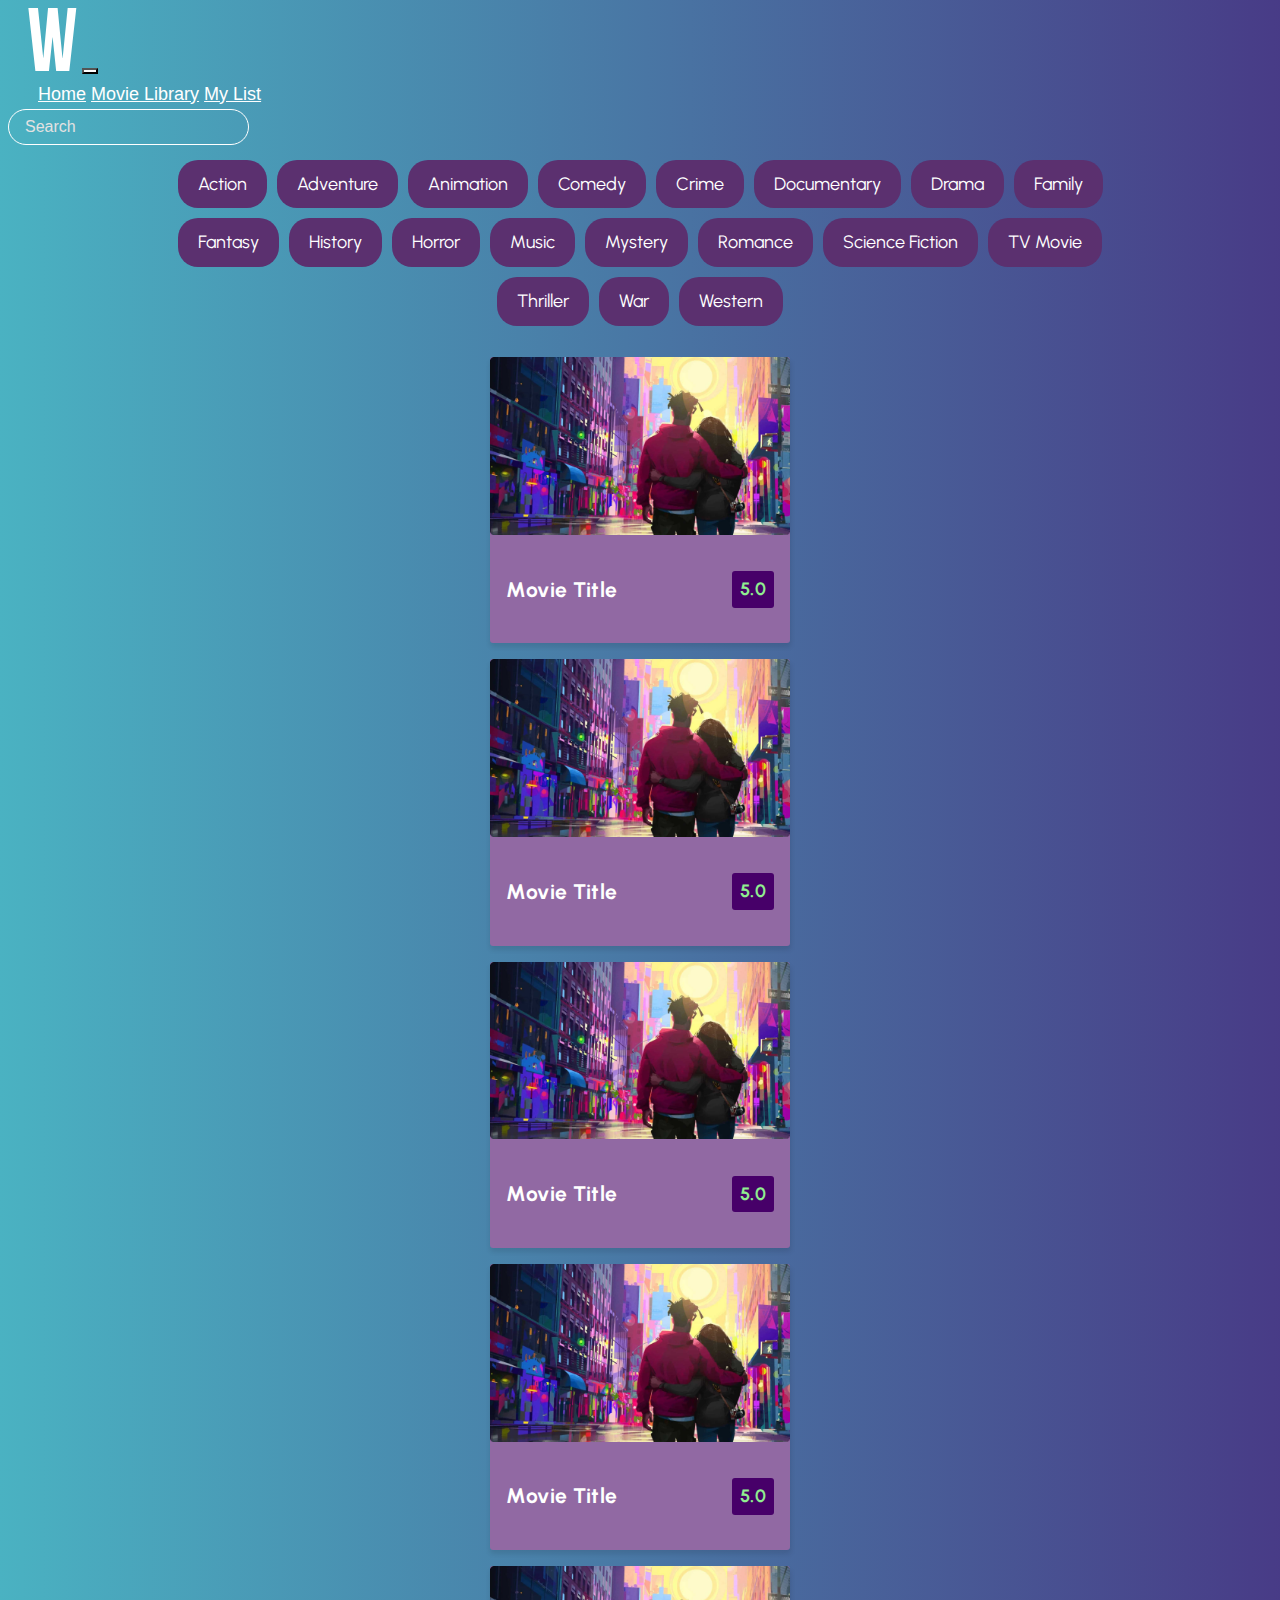
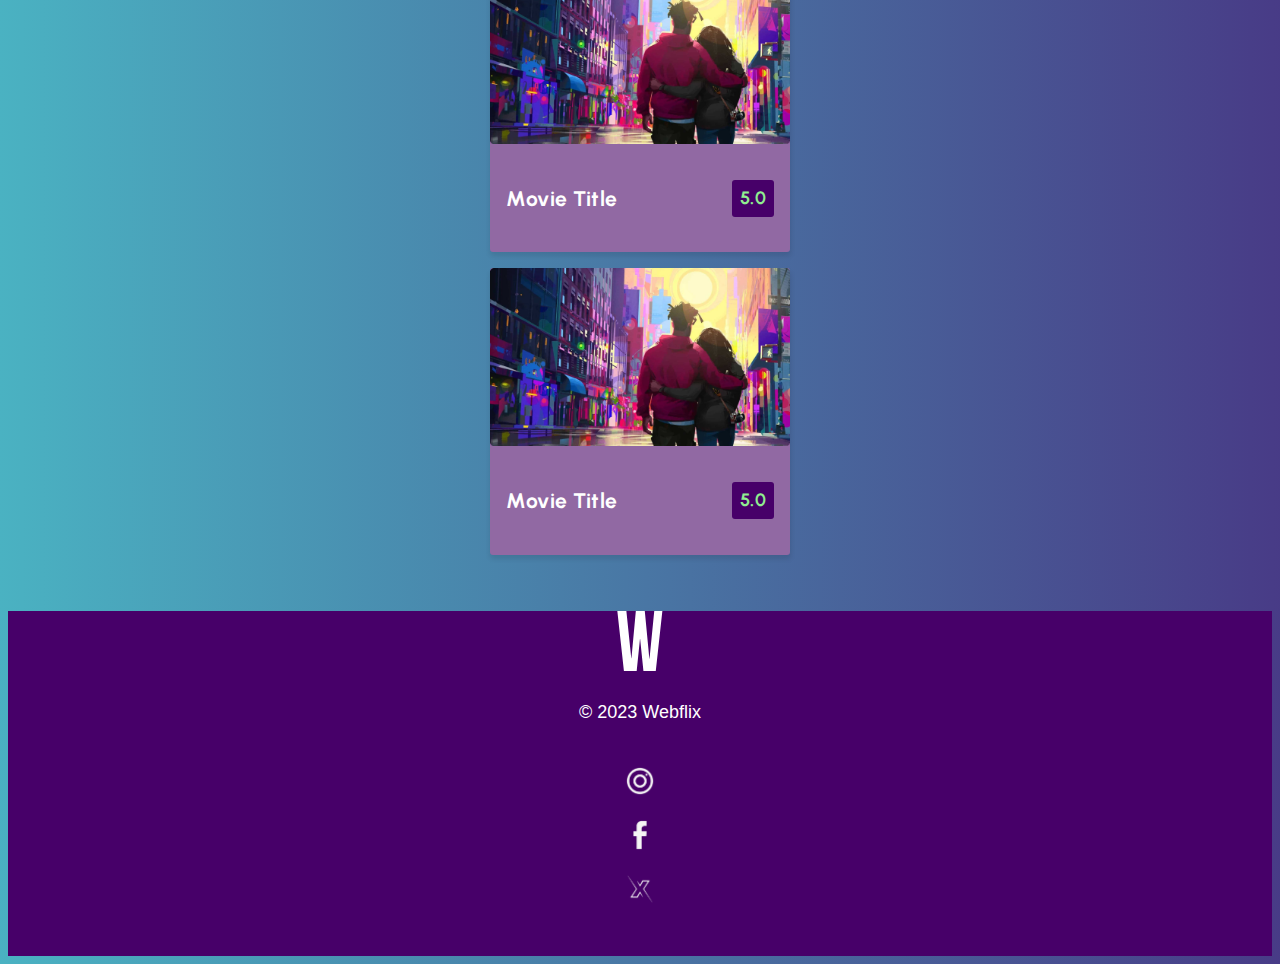
==== commit 79baa44f: "Links" ====
--- a/pages/libray.html
+++ b/pages/libray.html
@@ -248,9 +248,22 @@
     </section>
 
     <footer>
-        
-    </footer>
-
+        <div class="container-fluid">
+        <div class="row">
+          <div class="col-4">
+          </div>
+          <div class="col-4" style="margin-top:40px;">
+            <div class="foot"><img src="/assets/logo-white.svg" height="60px" ></div>
+            <p>&copy; 2023 Webflix</p>
+          </div>
+          <div class="col-4" style="margin-top:40px;">
+            <div class="icon"><a href="https://www.instagram.com/"><img src="/assets/instagram.png" height="30px"></a></div>
+            <div class="icon"><a href="https://web.facebook.com/"><img src="/assets/facebook.png" height="30px"></a></div>
+            <div class="icon"><a href="https://twitter.com/"><img src="/assets/xtwitter.png" height="30px"></a></div>
+          </div>
+        </div>
+        </div>
+      </footer>
 
 
 
--- a/css/libray.css
+++ b/css/libray.css
@@ -221,26 +221,36 @@
     transform:translateY(0);
 }
 
-
-
-
-
-
 /* footer */
-
 footer{
-    
-    width: 1445px;
     height: 345px;
+    text-align: center; 
+    color: white; 
     background-color: #470069;
-}
-
-
-
-
-
-
-
-
-
-
+    background-size: cover;
+}
+
+.foot:hover {
+    transform: scale(1.1);
+}
+
+.icon{
+    margin-top: 15px;
+    margin-bottom: 15px;
+}
+.icon:hover {
+    transform: scale(0.9);
+}
+.my-4 {
+    color: #F5F5F5;
+}
+
+
+
+
+
+
+
+
+
+
